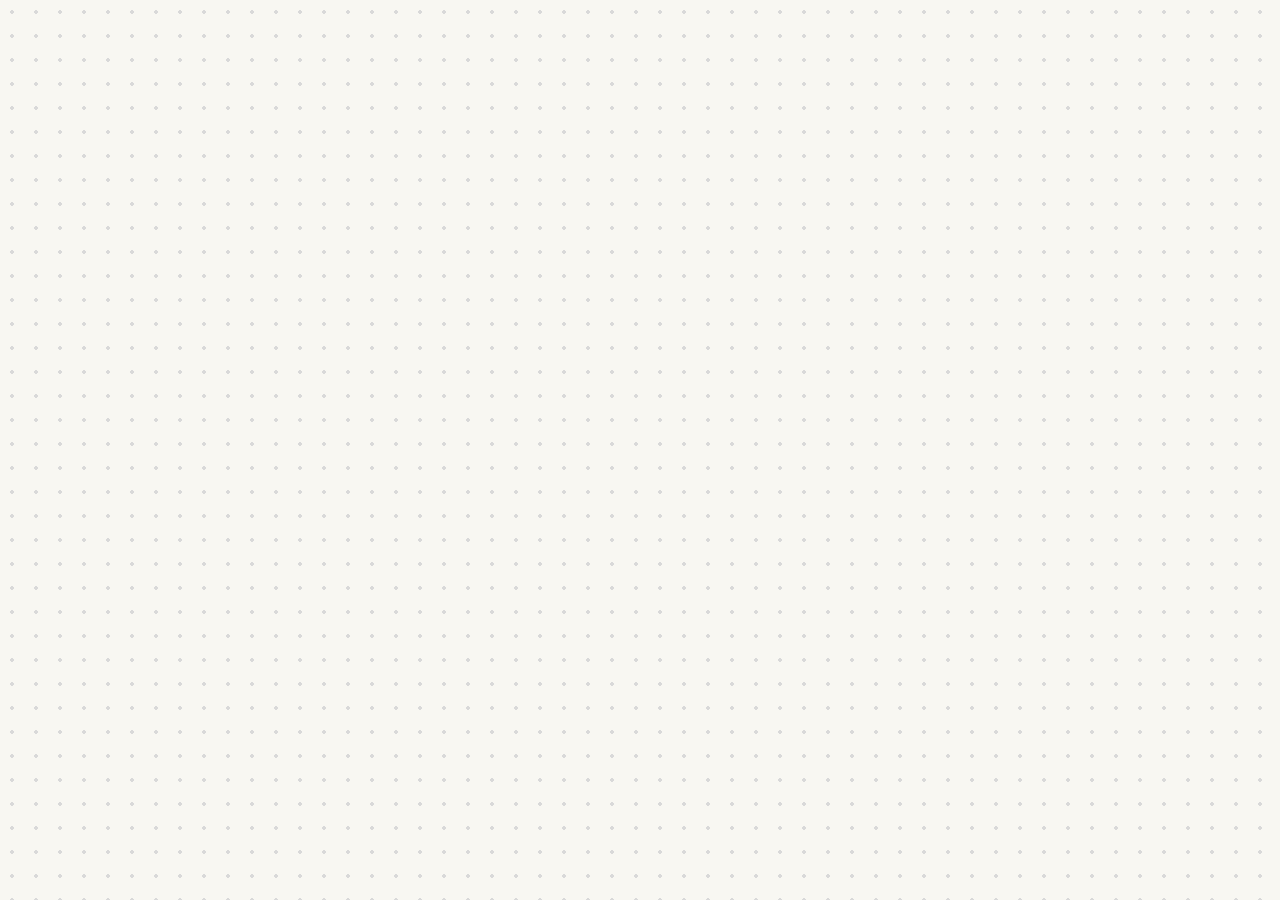
==== NoteBook/index.html @ 0203d0c1 "primer commit, añadi el fondo" ====
<!DOCTYPE html>
<html lang="es">
<head>
    <meta charset="UTF-8">
    <!-- kensitauwu123123 -->
    <meta name="viewport" content="width=device-width, initial-scale=1.0">
    <title>NoteBook's</title>
    <link rel="stylesheet" href="./ASSETS/CSS/styles.css">
</head>
<body>
    
</body>
</html>
---- NoteBook/ASSETS/CSS/styles.css ----
body {
    background: radial-gradient(circle,#d9d9d9 10%,transparent 11%);
    background-color: #000;
    background-size: auto;
    background-size: 1.5em 1.5em;
    background-color: #F8F7F2;
    opacity: 1;}
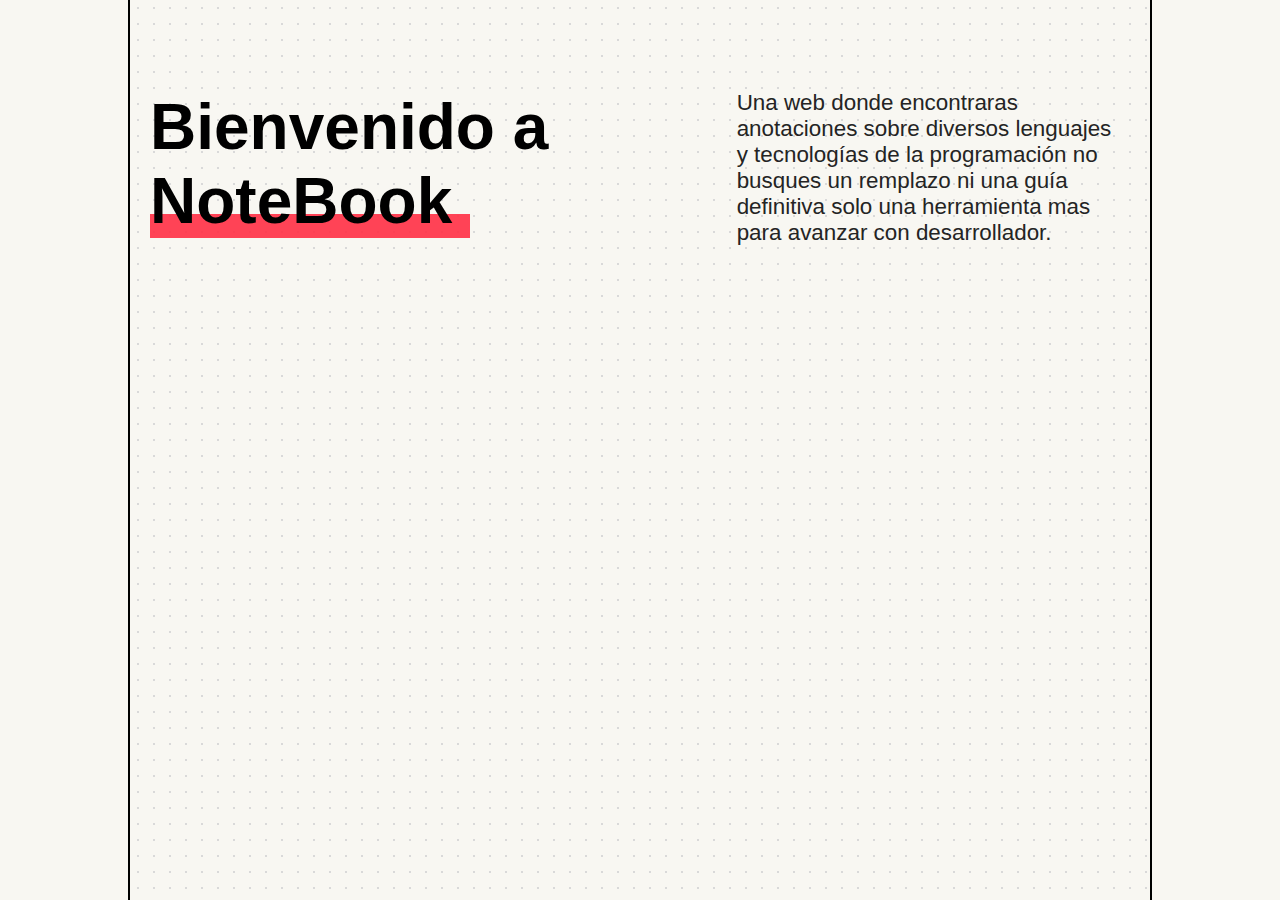
==== commit 50106c7a: "cree el header" ====
--- a/NoteBook/index.html
+++ b/NoteBook/index.html
@@ -8,6 +8,16 @@
     <link rel="stylesheet" href="./ASSETS/CSS/styles.css">
 </head>
 <body>
-    
+    <div class="papel">
+        <header>
+            <div class="wlc-container">
+                <span class="raya"></span>
+                <h1>Bienvenido a NoteBook</h1>
+                </span>
+            </div>
+            
+            <p>Una web donde encontraras anotaciones sobre diversos lenguajes y tecnologías de la programación no busques un remplazo ni una guía definitiva solo una herramienta mas para avanzar con desarrollador.</p>
+        </header>
+    </div>
 </body>
 </html>--- a/NoteBook/ASSETS/CSS/styles.css
+++ b/NoteBook/ASSETS/CSS/styles.css
@@ -1,7 +1,67 @@
+* {
+    margin: 0;
+    padding: 0;
+    font-family: "Kanit", sans-serif;
+    font-weight: 100;
+    font-style: normal;
+}
+
 body {
-    background: radial-gradient(circle,#d9d9d9 10%,transparent 11%);
+    background-color: #F8F7F2;    
+}
+
+.papel {
+    background: radial-gradient(circle, #d9d9d9 10%, transparent 11%);
     background-color: #000;
     background-size: auto;
-    background-size: 1.5em 1.5em;
+    background-size: 1em 1em;
     background-color: #F8F7F2;
-    opacity: 1;}+    opacity: 1;
+    position: absolute;
+    margin-inline: 10%;
+    height: 100vh;
+    border-inline: 2px solid #000;
+}
+header {
+    display: flex;
+    position: relative;
+    justify-content: center;
+    gap: 10px;
+    margin-top: 90px;
+    padding-inline: 20px;
+}
+
+header .wlc-container {
+    position: relative;
+    display: inline-block;
+    /* background-color: red; */
+}
+
+header .wlc-container .raya {
+    width: 20em;
+    height: 1.5em;
+    bottom: 0.5em;
+    background-color: #ff2f45;
+    opacity: 0.9;
+    position: absolute;
+    z-index: 1;
+}
+
+header .wlc-container h1 {
+    font-size: 4rem;
+    font-weight: bold;
+    z-index: 2; 
+    position: relative; 
+}
+
+header p {
+    /* background-color: red; */
+    width: 50%;
+    color: rgb(36, 36, 36);
+    font-size: 1.4rem;
+    text-align: left; 
+    text-wrap: balance;
+}
+
+
+@import url('https://fonts.googleapis.com/css2?family=Kanit:ital,wght@0,100;0,200;0,300;0,400;0,500;0,600;0,700;0,800;0,900;1,100;1,200;1,300;1,400;1,500;1,600;1,700;1,800;1,900&display=swap');